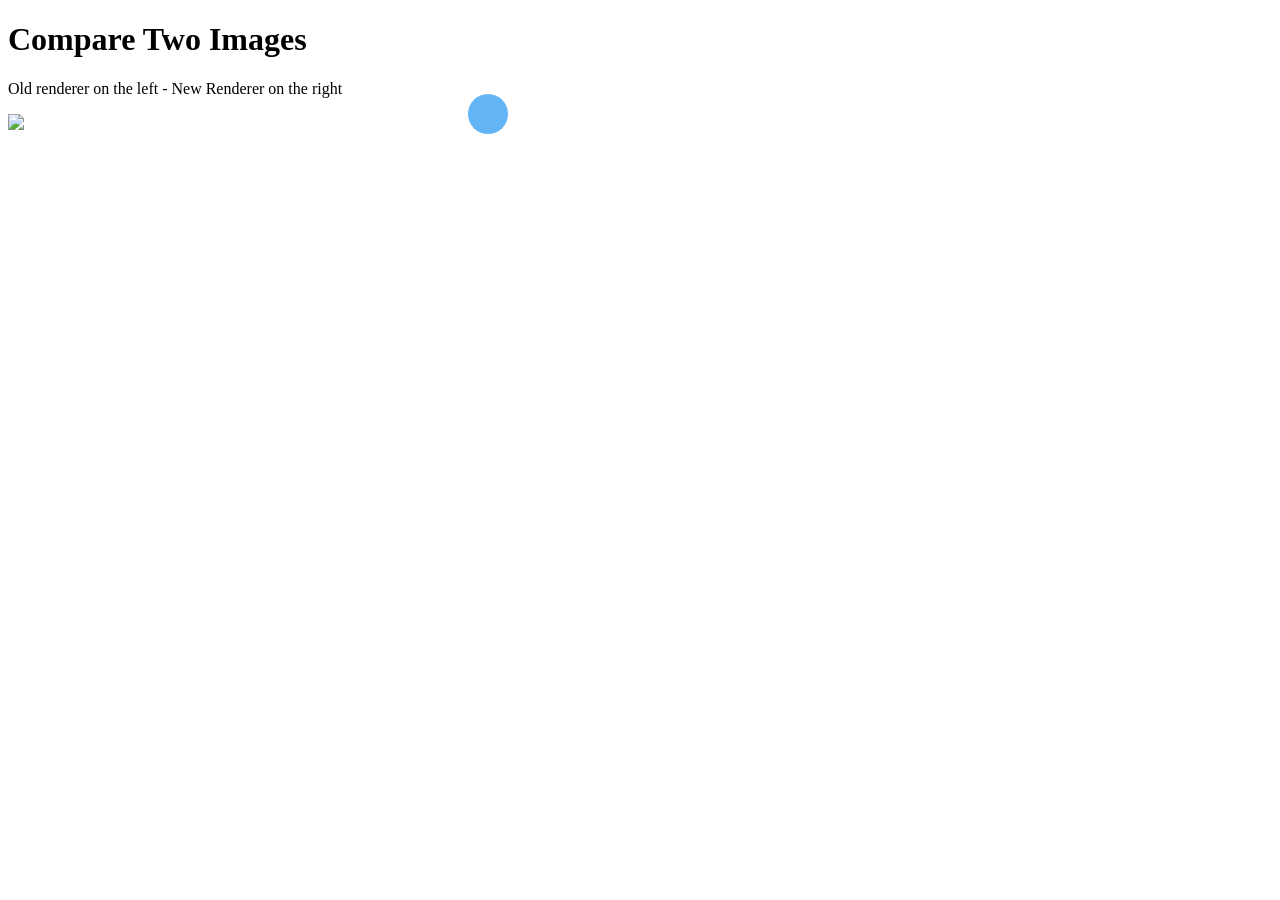
==== comp.html @ 0f11c006 "Add files via upload" ====
<!DOCTYPE html>
<html>
<head>
<meta name="viewport" content="width=device-width, initial-scale=1.0">
<style>
* {box-sizing: border-box;}

.img-comp-container {
  position: relative;
  height: 200px; /*should be the same height as the images*/
}

.img-comp-img {
  position: absolute;
  width: auto;
  height: auto;
  overflow:hidden;
}

.img-comp-img img {
  display:block;
  vertical-align:middle;
}

.img-comp-slider {
  position: absolute;
  z-index:9;
  cursor: ew-resize;
  /*set the appearance of the slider:*/
  width: 40px;
  height: 40px;
  background-color: #2196F3;
  opacity: 0.7;
  border-radius: 50%;
}
</style>
<script>
function initComparisons() {
  var x, i;
  /*find all elements with an "overlay" class:*/
  x = document.getElementsByClassName("img-comp-overlay");
  for (i = 0; i < x.length; i++) {
    /*once for each "overlay" element:
    pass the "overlay" element as a parameter when executing the compareImages function:*/
    compareImages(x[i]);
  }
  function compareImages(img) {
    var slider, img, clicked = 0, w, h;
    /*get the width and height of the img element*/
    w = img.offsetWidth;
    h = img.offsetHeight;
    /*set the width of the img element to 50%:*/
    img.style.width = (w / 2) + "px";
    /*create slider:*/
    slider = document.createElement("DIV");
    slider.setAttribute("class", "img-comp-slider");
    /*insert slider*/
    img.parentElement.insertBefore(slider, img);
    /*position the slider in the middle:*/
    slider.style.top = (h / 2) - (slider.offsetHeight / 2) + "px";
    slider.style.left = (w / 2) - (slider.offsetWidth / 2) + "px";
    /*execute a function when the mouse button is pressed:*/
    slider.addEventListener("mousedown", slideReady);
    /*and another function when the mouse button is released:*/
    window.addEventListener("mouseup", slideFinish);
    /*or touched (for touch screens:*/
    slider.addEventListener("touchstart", slideReady);
    /*and released (for touch screens:*/
    window.addEventListener("touchend", slideFinish);
    function slideReady(e) {
      /*prevent any other actions that may occur when moving over the image:*/
      e.preventDefault();
      /*the slider is now clicked and ready to move:*/
      clicked = 1;
      /*execute a function when the slider is moved:*/
      window.addEventListener("mousemove", slideMove);
      window.addEventListener("touchmove", slideMove);
    }
    function slideFinish() {
      /*the slider is no longer clicked:*/
      clicked = 0;
    }
    function slideMove(e) {
      var pos;
      /*if the slider is no longer clicked, exit this function:*/
      if (clicked == 0) return false;
      /*get the cursor's x position:*/
      pos = getCursorPos(e)
      /*prevent the slider from being positioned outside the image:*/
      if (pos < 0) pos = 0;
      if (pos > w) pos = w;
      /*execute a function that will resize the overlay image according to the cursor:*/
      slide(pos);
    }
    function getCursorPos(e) {
      var a, x = 0;
      e = (e.changedTouches) ? e.changedTouches[0] : e;
      /*get the x positions of the image:*/
      a = img.getBoundingClientRect();
      /*calculate the cursor's x coordinate, relative to the image:*/
      x = e.pageX - a.left;
      /*consider any page scrolling:*/
      x = x - window.pageXOffset;
      return x;
    }
    function slide(x) {
      /*resize the image:*/
      img.style.width = x + "px";
      /*position the slider:*/
      slider.style.left = img.offsetWidth - (slider.offsetWidth / 2) + "px";
    }
  }
}
</script>
</head>
<body>

<h1>Compare Two Images</h1>

<p>Old renderer on the left - New Renderer on the right</p>

<div class="img-comp-container">
  <div class="img-comp-img">
    <img src="dq4b.png" width="960">
  </div>
  <div class="img-comp-img img-comp-overlay">
    <img src="dq4a.png" width="960">
  </div>
</div>

<script>
/*Execute a function that will execute an image compare function for each element with the img-comp-overlay class:*/
initComparisons();
</script>

</body>
</html>
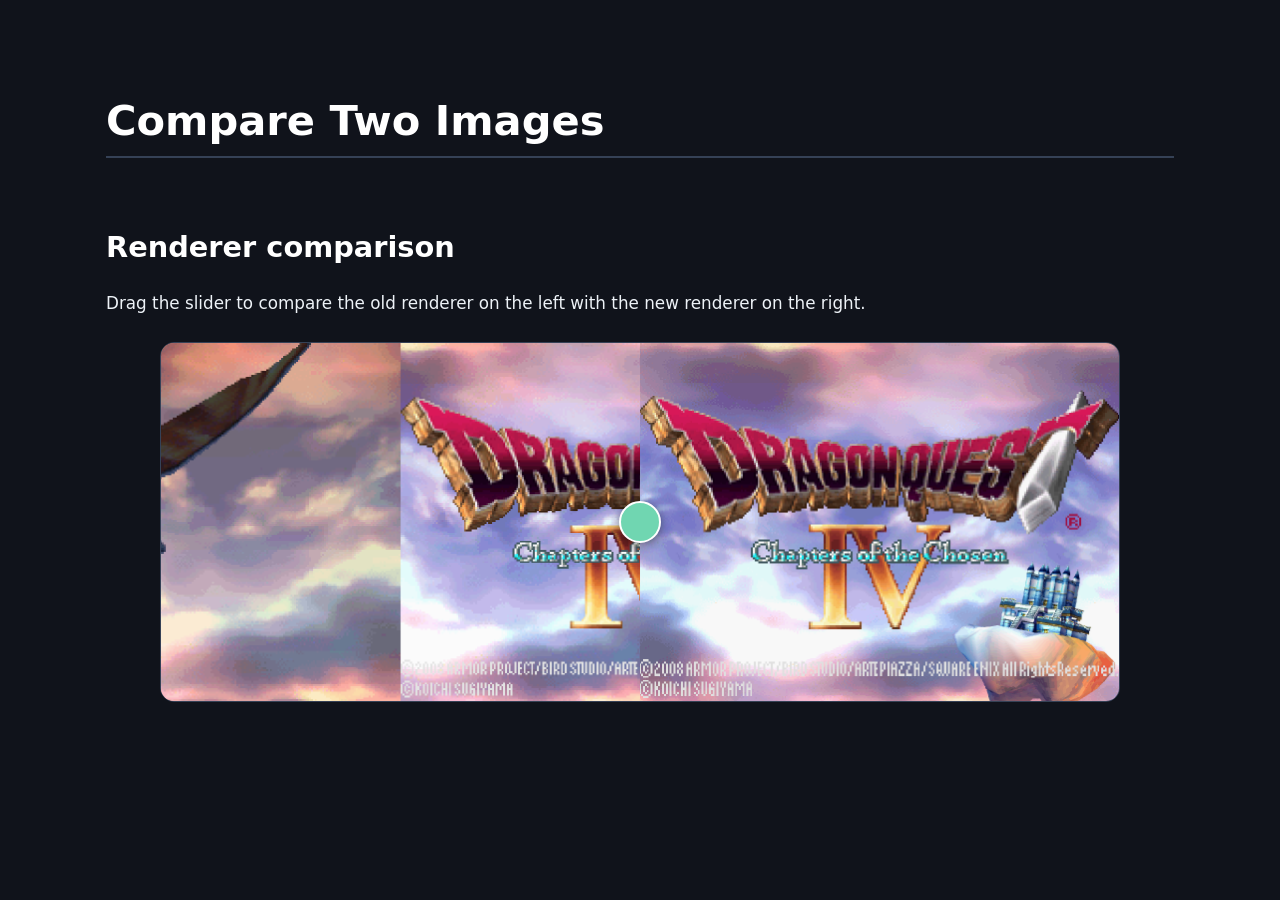
==== commit 6e144fbd: "Match comp.html to index styling and fix centered comparison slider" ====
--- a/comp.html
+++ b/comp.html
@@ -1,137 +1,181 @@
-<!DOCTYPE html>
-<html>
-<head>
-<meta name="viewport" content="width=device-width, initial-scale=1.0">
-<style>
-* {box-sizing: border-box;}
-
-.img-comp-container {
-  position: relative;
-  height: 200px; /*should be the same height as the images*/
-}
-
-.img-comp-img {
-  position: absolute;
-  width: auto;
-  height: auto;
-  overflow:hidden;
-}
-
-.img-comp-img img {
-  display:block;
-  vertical-align:middle;
-}
-
-.img-comp-slider {
-  position: absolute;
-  z-index:9;
-  cursor: ew-resize;
-  /*set the appearance of the slider:*/
-  width: 40px;
-  height: 40px;
-  background-color: #2196F3;
-  opacity: 0.7;
-  border-radius: 50%;
-}
-</style>
-<script>
-function initComparisons() {
-  var x, i;
-  /*find all elements with an "overlay" class:*/
-  x = document.getElementsByClassName("img-comp-overlay");
-  for (i = 0; i < x.length; i++) {
-    /*once for each "overlay" element:
-    pass the "overlay" element as a parameter when executing the compareImages function:*/
-    compareImages(x[i]);
-  }
-  function compareImages(img) {
-    var slider, img, clicked = 0, w, h;
-    /*get the width and height of the img element*/
-    w = img.offsetWidth;
-    h = img.offsetHeight;
-    /*set the width of the img element to 50%:*/
-    img.style.width = (w / 2) + "px";
-    /*create slider:*/
-    slider = document.createElement("DIV");
-    slider.setAttribute("class", "img-comp-slider");
-    /*insert slider*/
-    img.parentElement.insertBefore(slider, img);
-    /*position the slider in the middle:*/
-    slider.style.top = (h / 2) - (slider.offsetHeight / 2) + "px";
-    slider.style.left = (w / 2) - (slider.offsetWidth / 2) + "px";
-    /*execute a function when the mouse button is pressed:*/
-    slider.addEventListener("mousedown", slideReady);
-    /*and another function when the mouse button is released:*/
-    window.addEventListener("mouseup", slideFinish);
-    /*or touched (for touch screens:*/
-    slider.addEventListener("touchstart", slideReady);
-    /*and released (for touch screens:*/
-    window.addEventListener("touchend", slideFinish);
-    function slideReady(e) {
-      /*prevent any other actions that may occur when moving over the image:*/
-      e.preventDefault();
-      /*the slider is now clicked and ready to move:*/
-      clicked = 1;
-      /*execute a function when the slider is moved:*/
-      window.addEventListener("mousemove", slideMove);
-      window.addEventListener("touchmove", slideMove);
-    }
-    function slideFinish() {
-      /*the slider is no longer clicked:*/
-      clicked = 0;
-    }
-    function slideMove(e) {
-      var pos;
-      /*if the slider is no longer clicked, exit this function:*/
-      if (clicked == 0) return false;
-      /*get the cursor's x position:*/
-      pos = getCursorPos(e)
-      /*prevent the slider from being positioned outside the image:*/
-      if (pos < 0) pos = 0;
-      if (pos > w) pos = w;
-      /*execute a function that will resize the overlay image according to the cursor:*/
-      slide(pos);
-    }
-    function getCursorPos(e) {
-      var a, x = 0;
-      e = (e.changedTouches) ? e.changedTouches[0] : e;
-      /*get the x positions of the image:*/
-      a = img.getBoundingClientRect();
-      /*calculate the cursor's x coordinate, relative to the image:*/
-      x = e.pageX - a.left;
-      /*consider any page scrolling:*/
-      x = x - window.pageXOffset;
-      return x;
-    }
-    function slide(x) {
-      /*resize the image:*/
-      img.style.width = x + "px";
-      /*position the slider:*/
-      slider.style.left = img.offsetWidth - (slider.offsetWidth / 2) + "px";
-    }
-  }
-}
-</script>
-</head>
-<body>
-
-<h1>Compare Two Images</h1>
-
-<p>Old renderer on the left - New Renderer on the right</p>
-
-<div class="img-comp-container">
-  <div class="img-comp-img">
-    <img src="dq4b.png" width="960">
-  </div>
-  <div class="img-comp-img img-comp-overlay">
-    <img src="dq4a.png" width="960">
-  </div>
-</div>
-
-<script>
-/*Execute a function that will execute an image compare function for each element with the img-comp-overlay class:*/
-initComparisons();
-</script>
-
-</body>
-</html>+<!DOCTYPE html>
+<html lang="en">
+  <head>
+    <meta charset="UTF-8" />
+    <meta name="viewport" content="width=device-width, initial-scale=1.0" />
+    <meta
+      name="description"
+      content="Compare the old and new renderers side by side."
+    />
+    <title>Renderer comparison | Pokejourney</title>
+    <link rel="stylesheet" href="styles.css" />
+    <style>
+      body {
+        max-width: 1100px;
+      }
+
+      .page {
+        padding-top: 1rem;
+      }
+
+      .comparison-section {
+        margin-top: 2rem;
+      }
+
+      .img-comp-container {
+        position: relative;
+        width: 100%;
+        max-width: 960px;
+        margin: 1.5rem auto;
+        overflow: hidden;
+        border: 1px solid var(--border);
+        border-radius: var(--radius);
+        background: var(--surface);
+        touch-action: pan-y;
+      }
+
+      .img-comp-img {
+        position: absolute;
+        inset: 0;
+        width: 100%;
+        height: 100%;
+        overflow: hidden;
+      }
+
+      .img-comp-img img {
+        position: absolute;
+        inset: 0 auto auto 0;
+        display: block;
+        width: 100%;
+        max-width: none;
+        height: 100%;
+        margin: 0;
+        border: 0;
+        border-radius: 0;
+        object-fit: cover;
+      }
+
+      .img-comp-overlay {
+        width: 50%;
+      }
+
+      .img-comp-slider {
+        position: absolute;
+        z-index: 3;
+        top: 50%;
+        left: 50%;
+        width: 42px;
+        height: 42px;
+        transform: translate(-50%, -50%);
+        border: 2px solid #fff;
+        border-radius: 50%;
+        background: var(--accent);
+        box-shadow: 0 2px 8px rgba(0, 0, 0, 0.45);
+        cursor: ew-resize;
+        touch-action: none;
+      }
+
+      .img-comp-slider:focus-visible {
+        outline: 3px solid var(--text);
+        outline-offset: 3px;
+      }
+    </style>
+  </head>
+  <body>
+    <header class="site-header">
+      <div class="container">
+        <h1>Compare Two Images</h1>
+      </div>
+    </header>
+
+    <main class="page container">
+      <article>
+        <section class="chapter-section comparison-section" aria-labelledby="comparison-title">
+          <h2 id="comparison-title">Renderer comparison</h2>
+          <p>Drag the slider to compare the old renderer on the left with the new renderer on the right.</p>
+
+          <div class="img-comp-container" aria-label="Interactive image comparison">
+            <div class="img-comp-img">
+              <img src="images/dq4b.png" alt="Old renderer" />
+            </div>
+            <div class="img-comp-img img-comp-overlay">
+              <img src="images/dq4a.png" alt="New renderer" />
+            </div>
+            <button
+              class="img-comp-slider"
+              type="button"
+              aria-label="Drag to compare images"
+              aria-valuemin="0"
+              aria-valuemax="100"
+              aria-valuenow="50"
+            ></button>
+          </div>
+        </section>
+      </article>
+    </main>
+
+    <script>
+      (() => {
+        const container = document.querySelector(".img-comp-container");
+        const overlay = container.querySelector(".img-comp-overlay");
+        const slider = container.querySelector(".img-comp-slider");
+        const images = container.querySelectorAll("img");
+        let dragging = false;
+
+        function updateAspectRatio() {
+          const reference = images[0];
+          if (!reference || !reference.naturalWidth || !reference.naturalHeight) return;
+
+          container.style.aspectRatio = `${reference.naturalWidth} / ${reference.naturalHeight}`;
+        }
+
+        function setSliderPosition(clientX) {
+          const rect = container.getBoundingClientRect();
+          const percentage = Math.max(0, Math.min(100, ((clientX - rect.left) / rect.width) * 100));
+
+          overlay.style.width = `${percentage}%`;
+          slider.style.left = `${percentage}%`;
+          slider.setAttribute("aria-valuenow", String(Math.round(percentage)));
+        }
+
+        function onPointerMove(event) {
+          if (!dragging) return;
+          setSliderPosition(event.clientX);
+        }
+
+        slider.addEventListener("pointerdown", (event) => {
+          dragging = true;
+          slider.setPointerCapture(event.pointerId);
+          setSliderPosition(event.clientX);
+        });
+
+        slider.addEventListener("pointermove", onPointerMove);
+        slider.addEventListener("pointerup", () => {
+          dragging = false;
+        });
+        slider.addEventListener("pointercancel", () => {
+          dragging = false;
+        });
+
+        slider.addEventListener("keydown", (event) => {
+          const rect = container.getBoundingClientRect();
+          const currentValue = Number(slider.getAttribute("aria-valuenow")) || 50;
+
+          if (event.key === "ArrowLeft") {
+            event.preventDefault();
+            setSliderPosition(rect.left + ((currentValue - 5) / 100) * rect.width);
+          } else if (event.key === "ArrowRight") {
+            event.preventDefault();
+            setSliderPosition(rect.left + ((currentValue + 5) / 100) * rect.width);
+          }
+        });
+
+        window.addEventListener("resize", updateAspectRatio);
+        images.forEach((img) => img.addEventListener("load", updateAspectRatio));
+
+        updateAspectRatio();
+        setSliderPosition(container.getBoundingClientRect().left + container.getBoundingClientRect().width * 0.5);
+      })();
+    </script>
+  </body>
+</html>
--- a/styles.css
+++ b/styles.css
@@ -0,0 +1,147 @@
+/* Pokejourney guide styles */
+:root {
+  color-scheme: dark;
+  --page: #10131b;
+  --surface: #191f2c;
+  --surface-raised: #222b3b;
+  --text: #edf2f7;
+  --muted: #b7c1d1;
+  --accent: #70d6b1;
+  --accent-hover: #a0f0d1;
+  --border: #354156;
+  --radius: 14px;
+  --content-width:  min(100% - 2rem, 960px);
+}
+
+* {
+  box-sizing: border-box;
+}
+
+html {
+  scroll-behavior: smooth;
+  scroll-padding-top: 1.5rem;
+}
+
+body {
+  margin: 0 auto;
+  padding: clamp(1rem, 4vw, 3rem) 1rem;
+  width: 100%;
+  max-width: 1040px;
+  background: var(--page) !important;
+  color: var(--text) !important;
+  font: 1.05rem/1.75 system-ui, -apple-system, BlinkMacSystemFont, "Segoe UI", sans-serif;
+}
+
+h1,
+h2,
+h3,
+p,
+ul,
+ol {
+  max-width: 78ch;
+}
+
+h1,
+h2,
+h3 {
+  line-height: 1.2;
+  color: #fff;
+}
+
+h1 {
+  margin: 3rem 0 1rem;
+  padding-bottom: 0.65rem;
+  border-bottom: 2px solid var(--border);
+  font-size: clamp(1.8rem, 5vw, 2.6rem);
+}
+
+h2 {
+  margin-top: 2.5rem;
+  font-size: clamp(1.35rem, 4vw, 1.8rem);
+}
+
+p {
+  margin: 1rem 0;
+}
+
+ul,
+ol {
+  padding: 1rem 1rem 1rem 2.5rem;
+  background: var(--surface);
+  border: 1px solid var(--border);
+  border-radius: var(--radius);
+}
+
+li {
+  padding: 0.25rem 0;
+}
+
+li + li {
+  margin-top: 0.35rem;
+}
+
+img {
+  display: block;
+  width: auto;
+  max-width: 100%;
+  height: auto;
+  margin: 1.25rem auto;
+  border: 1px solid var(--border);
+  border-radius: 10px;
+  background: var(--surface);
+}
+
+a {
+  color: var(--accent);
+  text-underline-offset: 0.2em;
+  overflow-wrap: anywhere;
+}
+
+a:hover {
+  color: var(--accent-hover);
+}
+
+a:focus-visible {
+  outline: 3px solid var(--accent);
+  outline-offset: 4px;
+  border-radius: 3px;
+}
+
+strong,
+b {
+  color: #fff;
+}
+
+code,
+kbd {
+  padding: 0.15em 0.4em;
+  border: 1px solid var(--border);
+  border-radius: 5px;
+  background: var(--surface-raised);
+  font-family: ui-monospace, SFMono-Regular, Consolas, monospace;
+  overflow-wrap: anywhere;
+}
+
+hr {
+  margin: 3rem 0;
+  border: 0;
+  border-top: 1px solid var(--border);
+}
+
+@media (max-width: 600px) {
+  body {
+    padding: 1rem;
+    font-size: 1rem;
+  }
+
+  ul,
+  ol {
+    padding-left: 2rem;
+  }
+}
+
+@media (prefers-reduced-motion: reduce) {
+  html {
+    scroll-behavior: auto;
+  }
+}
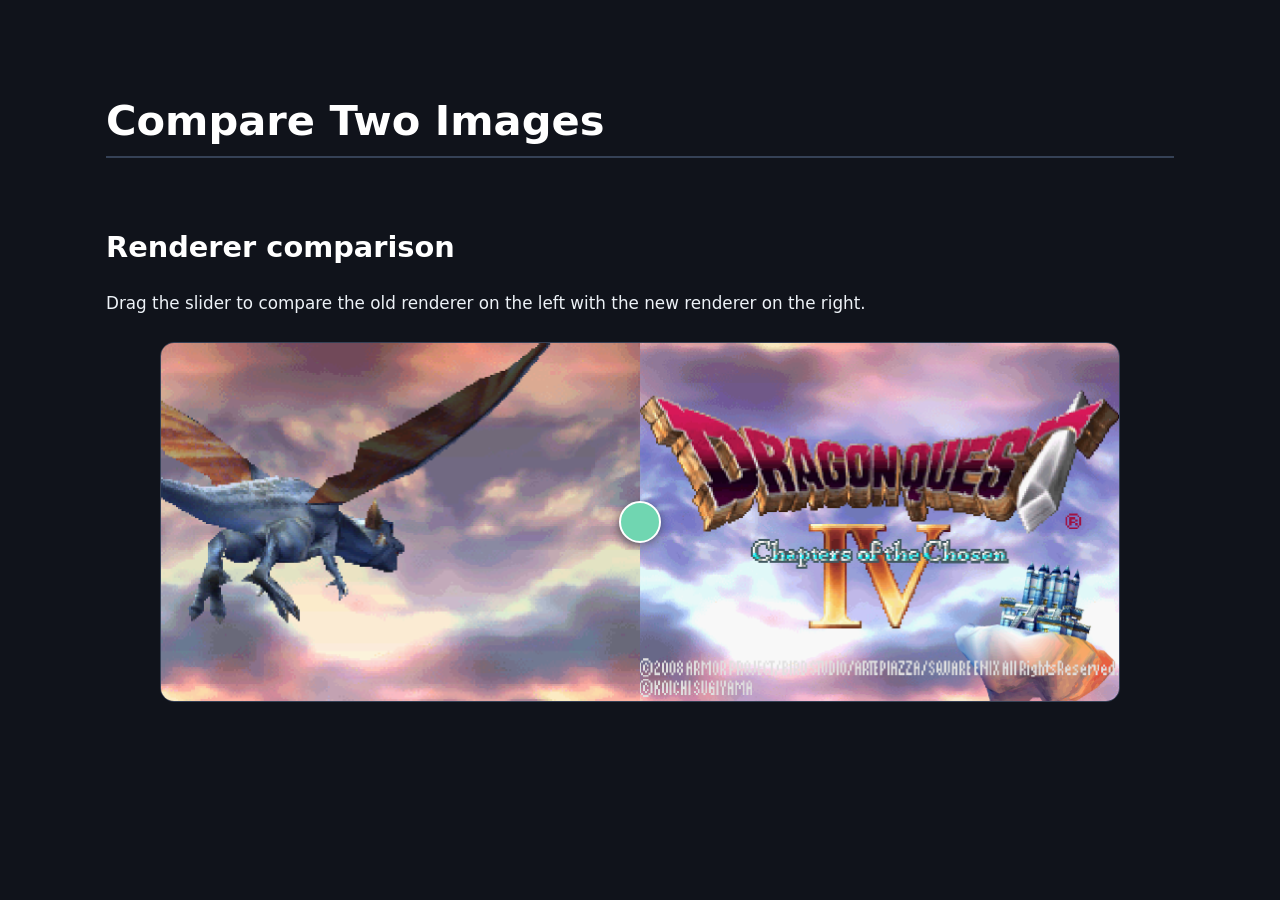
==== commit 20a9d605: "Fix comparison overlay image sizing" ====
--- a/comp.html
+++ b/comp.html
@@ -52,11 +52,16 @@
         margin: 0;
         border: 0;
         border-radius: 0;
-        object-fit: cover;
+        object-fit: fill;
       }
 
       .img-comp-overlay {
         width: 50%;
+      }
+
+      /* Keep the overlay image the full comparison width while its parent clips it. */
+      .img-comp-overlay img {
+        width: var(--comparison-width, 100%);
       }
 
       .img-comp-slider {
@@ -122,11 +127,12 @@
         const images = container.querySelectorAll("img");
         let dragging = false;
 
-        function updateAspectRatio() {
+        function sizeComparison() {
           const reference = images[0];
           if (!reference || !reference.naturalWidth || !reference.naturalHeight) return;
 
           container.style.aspectRatio = `${reference.naturalWidth} / ${reference.naturalHeight}`;
+          container.style.setProperty("--comparison-width", `${container.clientWidth}px`);
         }
 
         function setSliderPosition(clientX) {
@@ -138,21 +144,20 @@
           slider.setAttribute("aria-valuenow", String(Math.round(percentage)));
         }
 
-        function onPointerMove(event) {
-          if (!dragging) return;
-          setSliderPosition(event.clientX);
-        }
-
         slider.addEventListener("pointerdown", (event) => {
           dragging = true;
           slider.setPointerCapture(event.pointerId);
           setSliderPosition(event.clientX);
         });
 
-        slider.addEventListener("pointermove", onPointerMove);
+        slider.addEventListener("pointermove", (event) => {
+          if (dragging) setSliderPosition(event.clientX);
+        });
+
         slider.addEventListener("pointerup", () => {
           dragging = false;
         });
+
         slider.addEventListener("pointercancel", () => {
           dragging = false;
         });
@@ -170,11 +175,12 @@
           }
         });
 
-        window.addEventListener("resize", updateAspectRatio);
-        images.forEach((img) => img.addEventListener("load", updateAspectRatio));
+        window.addEventListener("resize", sizeComparison);
+        images.forEach((image) => image.addEventListener("load", sizeComparison));
 
-        updateAspectRatio();
-        setSliderPosition(container.getBoundingClientRect().left + container.getBoundingClientRect().width * 0.5);
+        sizeComparison();
+        const bounds = container.getBoundingClientRect();
+        setSliderPosition(bounds.left + bounds.width / 2);
       })();
     </script>
   </body>
